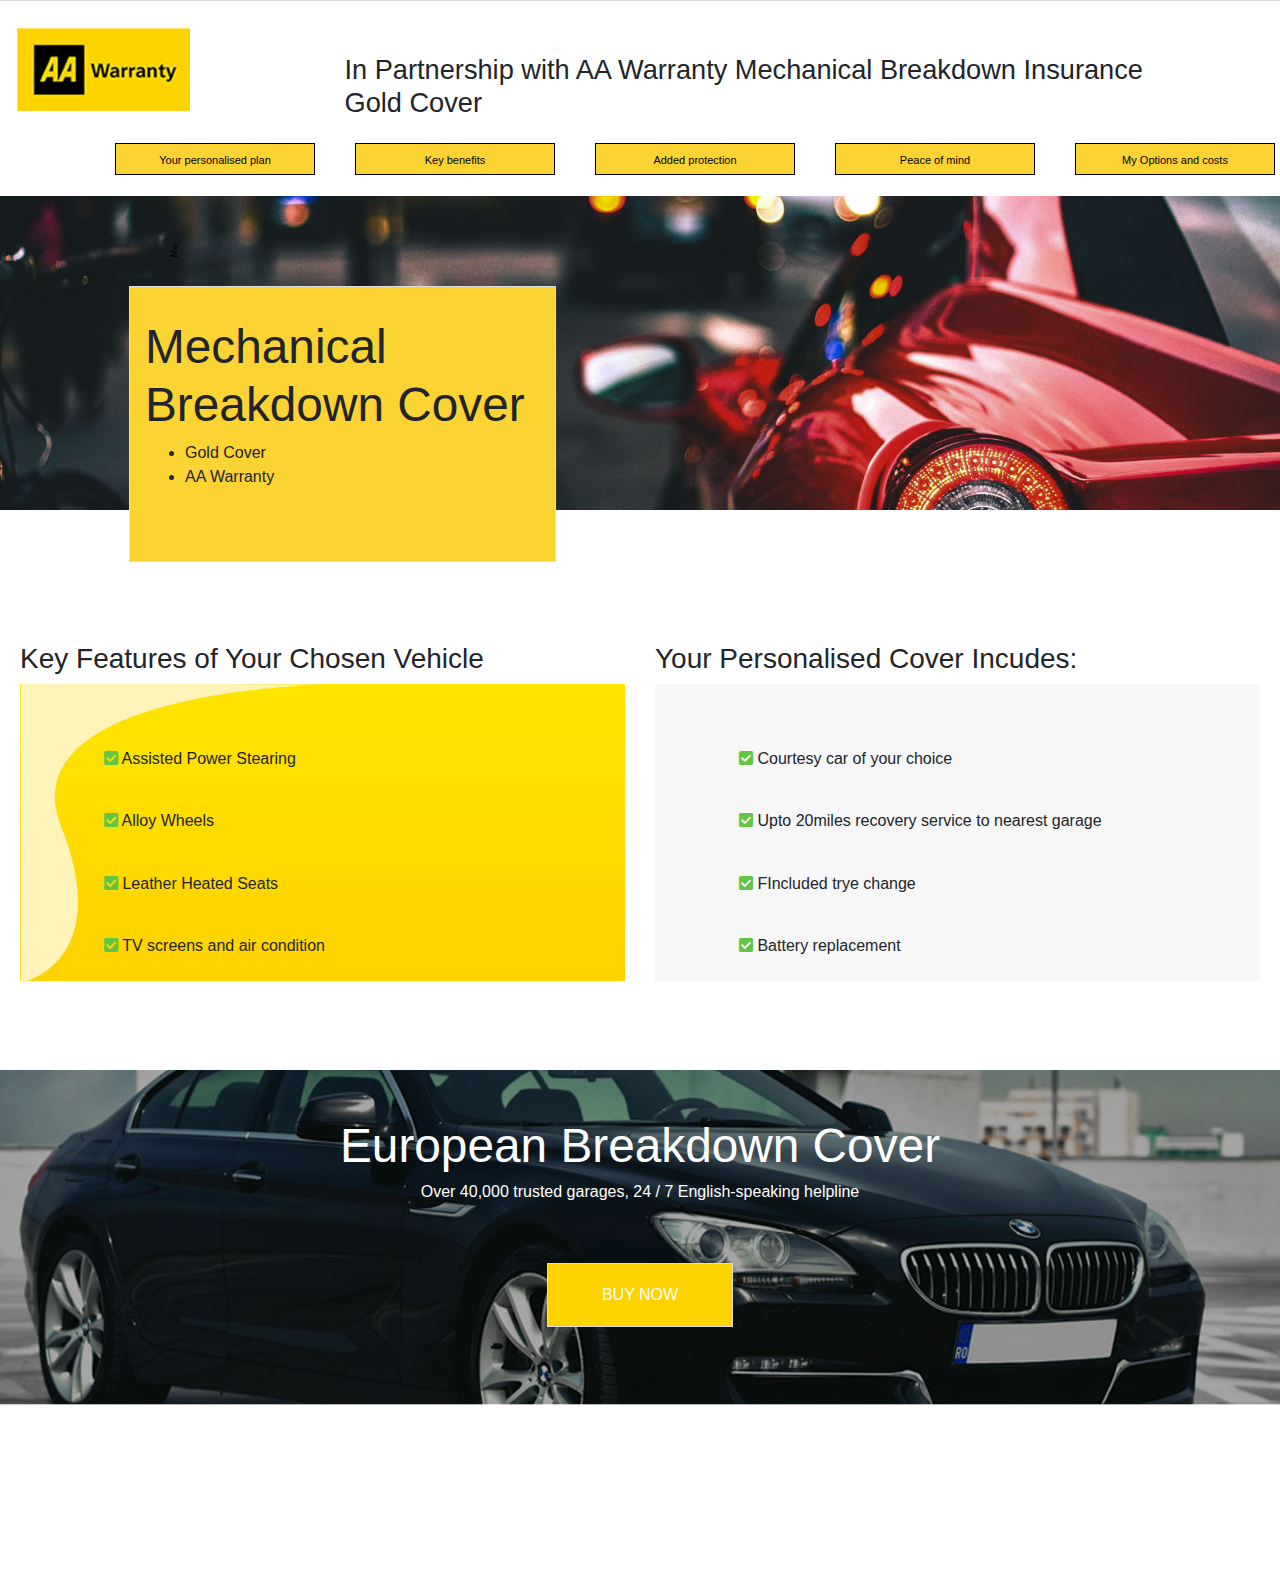
==== index.html @ 397bcaa7 "upload files git ignored images" ====
<!DOCTYPE html>
<html lang="en" dir="ltr">
  <head>
    <meta charset="utf-8">
    <title></title>
    <meta name="viewport" content="width=device-width, initial-scale=1.0">
    <link href="https://fonts.googleapis.com/css?family=Rubik&display=swap" rel="stylesheet">
    <link href="css/fontawesome/css/all.css" rel="stylesheet">
    <link rel="stylesheet" href="css/styles.css"/>
    <link rel="stylesheet" href="css/bootstrap.min.css"/>
    <script type="text/javascript" src="js/jquery3.1.1.js"></script>
    <script type="text/javascript" src="js/script.js"></script>
  </head>
  <body>
    <header>
      <div class="row top-bar">
        <div class="col-sm-8 col-lg-3 logo"><img src="images/logo.jpg"/></div>
        <div class="col-sm-12 col-lg-8 right-col" ><h5>In Partnership with AA Warranty Mechanical Breakdown Insurance Gold Cover</h5></div>
      </div>
      <nav id="navigation">
        <button class="menu"><i class="fa fa-bars"></i></button>
        <ul class="row">
          <li class="col-md-2"><a href="index.html">Your personalised plan</a></li>
          <li class="col-md-2"><a href="keybenefit.html">Key benefits</a></li>
          <li class="col-md-2"><a href="addedprotection.html">Added protection</a></li>
          <li class="col-md-2"><a href="peaceofmind.html">Peace of mind</a></li>
          <li class="col-md-2"><a href="options.html">My Options and costs</a></li>
        </ul>
      </nav>

    </header>
    <section id="container">
      <img src="images/hero-image-1.jpg">
        <div class="col-md-4 hero-text"><h4>Mechanical Breakdown Cover</h4>
          <ul>
            <li>Gold Cover</li>
            <li>AA Warranty</li>
            </ul>
      </div>
    </section>
    <section class="row key-features">
      <div class="col-sm-12 col-lg-6">
        <h3>Key Features of Your Chosen Vehicle</h3>
        <div class="key-features-cont">
          <ul>
            <li><i class="fa fa-check-square"></i> Assisted Power Stearing</li>
            <li><i class="fa fa-check-square"></i> Alloy Wheels</li>
            <li><i class="fa fa-check-square"></i> Leather Heated Seats</li>
            <li><i class="fa fa-check-square"></i> TV screens and air condition</li>
            </ul>
        </div>
      </div>
      <div class="col-sm-12 col-lg-6">
        <h3>Your Personalised Cover Incudes:</h3>
        <div class="your-personal-cont">
          <ul>
            <li><i class="fa fa-check-square"></i> Courtesy car of your choice</li>
            <li><i class="fa fa-check-square"></i> Upto 20miles recovery service to nearest garage</li>
            <li><i class="fa fa-check-square"></i> FIncluded trye change</li>
            <li><i class="fa fa-check-square"></i> Battery replacement</li>
            </ul>
        </div>
      </div>
    </section>
    <section class="row" id="car-container">
      <div class="col-lg-12">
        <h4>European Breakdown Cover</h4>
        <h6>Over 40,000 trusted garages, 24 / 7 English-speaking helpline</h6>
        <a class="button" href="">BUY NOW</a>
      </div>
    </section>


  </body>
</html>
---- css/styles.css ----
* {
  font-family: 'Rubix', sans-serif;
}
#havigation {
  height: 125px;
}
#navigation ul {
  float: right;
}
#navigation ul li {
  list-style: none;
  background-color: #fbd333;
  border: solid 1px #000;
  text-align: center;
  padding: 3px 10px;
  margin:5px 20px;
  width:200px

}

#navigation ul li a {
  font-family: inherit;
  font-size: 11px;
  color: #000;
}

#navigation ul li:hover  {
  background-color: #ddd;
}

#navigation ul li a:active  {
  background-color: #f1e5b7;
}

#container {
  max-height: 450px;
}

section#car-container {
  background-image: url(../images/car-banner.jpg);
  background-size: 100%;
  background-repeat: no-repeat;
  max-width: 1908px;
  height: 508px;
  padding: 47px 0px;
  margin-top: 2.350cm;
  text-align: center;
}


section#car-container h4 {
  color: #fff;
  font-family: inherit;
  font-size: 2.985984em;
  font-weight: 400;
}

section#car-container h6 {
  color: #fff;
  padding-bottom: 74px;
}
a.button {
  background-color: #ffd300;
  padding: 0.59cm 1.431cm;
  border: solid 1px #ddd;
  color: #fff
}

.top-bar {
  border-top: solid 1px #ddd;
  clear:both;
}

.logo {
  max-width: 308px;
  min-height:145px;
  padding:27px;
  margin-left: 17px
}

.logo img {
  width:58%
}

.right-col {
  padding: 53px 0px 0px 27px;
}

.right-col h5 {
  font-size: 1.7em
}

.banner-image {
  background: url('images/hero-image-1.jpg');
  width:2042px;
  height:508px;
}

section img {
  max-width: 100%
}

.hero-text {
  max-width: 384px;
  min-height:276px !important;
  background-color: #fbd333;
  border: solid 1px #ddd;
  position: relative;
  padding: 31px 20px 40px 36px;
  bottom: 224px;
  margin-left: 129px;

}

.hero-text h4 {
  font-family: inherit;
  font-size: 2.985984em;
  font-weight: 400;
}

.key-features-cont {
  background-size: 100% 100%;
  background-image: url(../images/key-features-bg.jpg);
  background-repeat: no-repeat;
  max-width: 912px;
  height: 297px;
  padding: 44px;
}

.key-features {
  padding: 54px 20px 0px 20px;
}
.did-you ul li {
  list-style: none;
}
.did-you h3 {
  color: red;
  padding: 46px 36px;
}

.key-features-cont ul li,
.your-personal-cont ul li
 {
  list-style: none;
  line-height: 3.9em
}

.key-features h3{
  max-height: 468px;
  font-family: inherit;
}

.your-personal-cont {
  max-width: 912px;
  height: 297px;
  padding: 44px;
  background-color: #f7f7f7
}

.fa-check-square,
.fa-check {
  color: #62c643
}

.fa-bars {
  font-size: 32px
}

.box-1,
.box-2,
.box-3 {
  border-radius: 5px;
  border: solid 1px #000;
  margin:35px;
  padding: 10px
}

.added-protection {
  margin:0 auto;
}

.added-protection h4 {
  color: red;
  text-align: center;
  padding-bottom:10px
}

.added-protection h5 {
  color: #62c643
}

.peace-of-mind,
.options,
.weekly-cont {
  padding-top: 48px;
}

.peace-of-mind h5,
.options h5,
.options p {
  color: red;
  text-align: left;
  padding-bottom:10px
}

.year-1,
.year-2,
.year-3 {

  border: solid 1px #000;
  text-align: center;
  max-width: 155px !important;
  min-height: 30px !important;
  padding-top: 5px;
  margin-right: 38px;
}

.year-1 {
  background-color: #ffe994;
}
.year-2 {
  background-color: #ffdd5a;
}
.year-3 {
  background-color: #ffc200;
}

.check-box {
  width: 70px;
  height: 70px;
  padding: 8px;
  text-align: center;
  border: solid 1px #000;
  float:left;
  margin-right:18px
}

.menu {
  display: none
}

.footer {
  display: inline-block;
  padding: 20px 0px 0px 109px;
}

@media only screen and (max-width: 1902px) {

  #navigation ul {
    display: inline-flex;
  }
}


@media only screen and (max-width: 768px) {
  /* For mobile phones: */
  [class*="col-"] {
    width: 100%;
  }

  .logo {
    max-width: 308px;
    min-height: 145px;
    padding: 27px;
    margin: 0 auto;
  }

  .menu {
    position: absolute;
    top: 0px;
    display: block;
    margin:20px
  }

  #navigation ul {
    position: absolute;
    display: none;
    top: 52px;
    left: 32px;
    z-index: 111;
  }
  section#car-container {
    padding:0;
  }
  section#car-container h6 {
    padding-bottom:18px;
  }
  section#car-container h4{
    font-size: 28px
  }
  a.button {
    padding: 12px 20px;
  }
  .hero-text {
    width:37%;
    bottom:0;
  }
}

@media only screen and (max-width: 472px){
  .key-features-cont,
  .your-personal-cont {
    width:100%;
  }
}
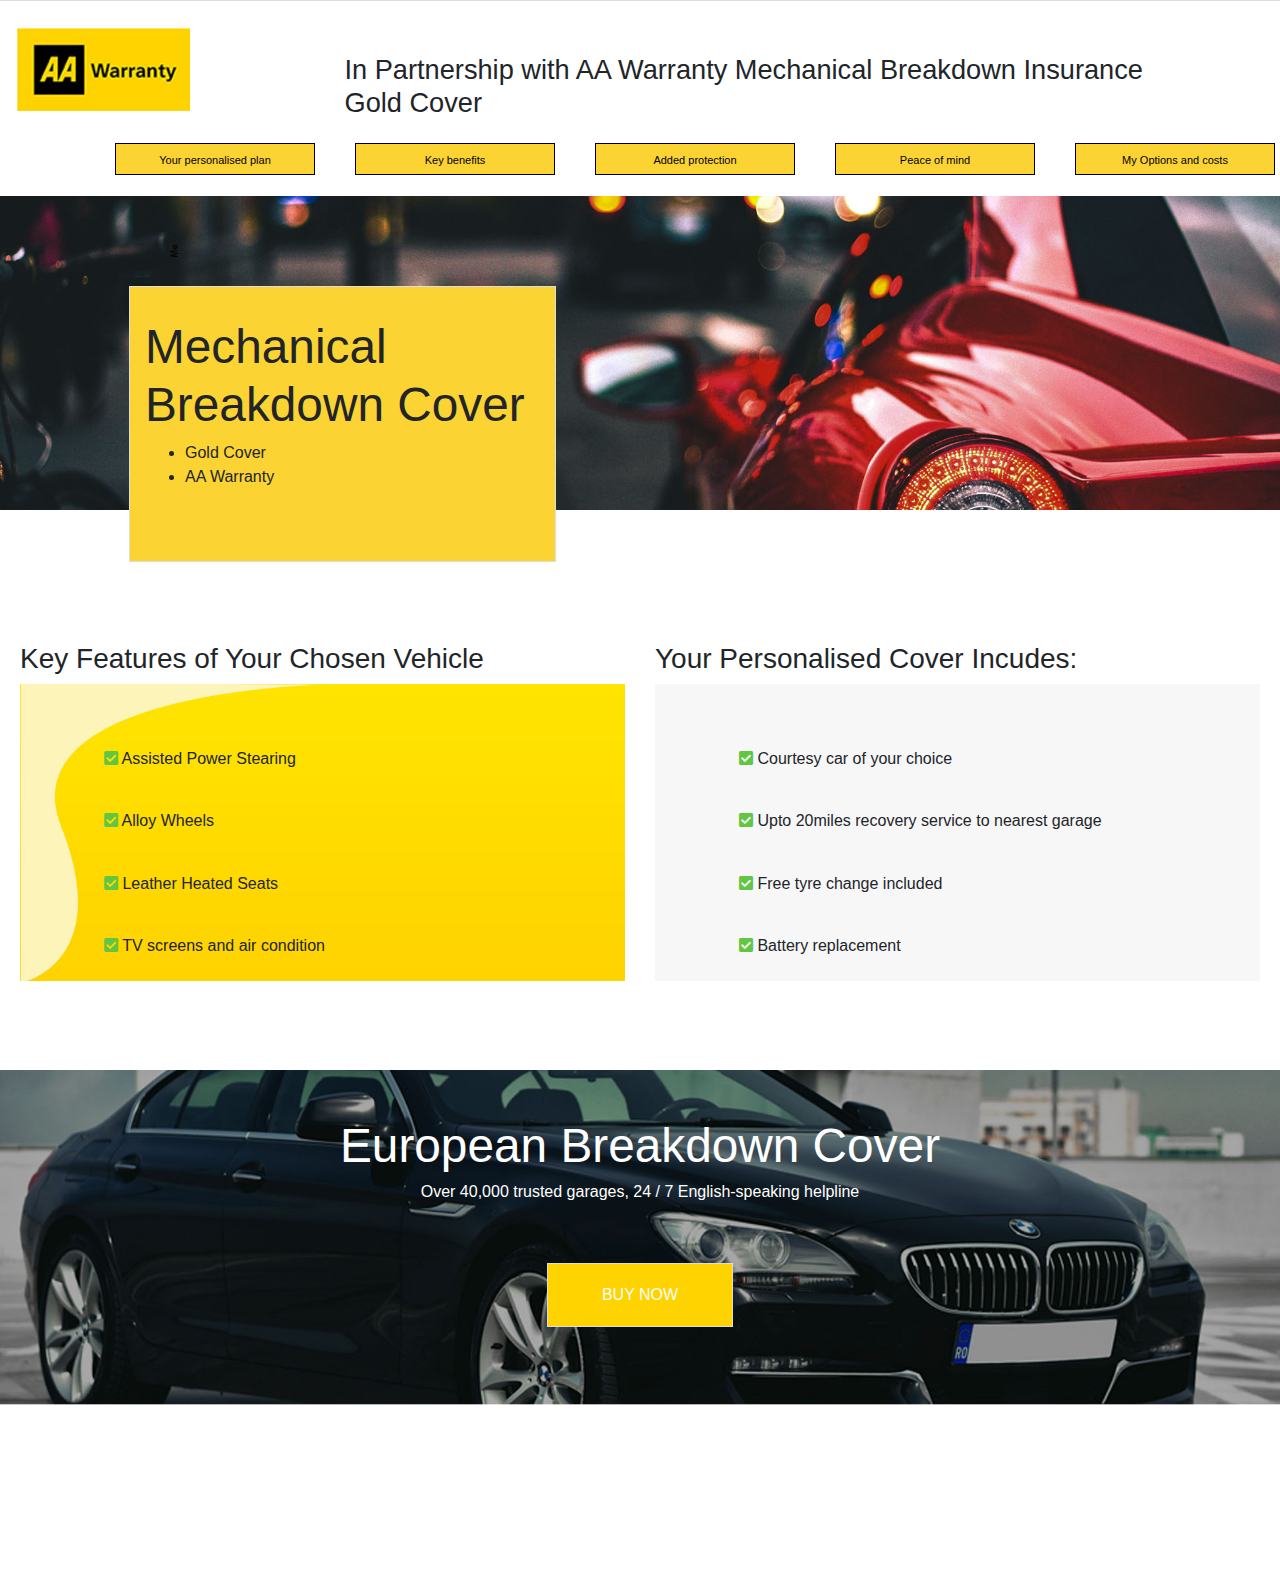
==== commit 521e1b45: "spelling changed on home page" ====
--- a/index.html
+++ b/index.html
@@ -56,7 +56,7 @@
           <ul>
             <li><i class="fa fa-check-square"></i> Courtesy car of your choice</li>
             <li><i class="fa fa-check-square"></i> Upto 20miles recovery service to nearest garage</li>
-            <li><i class="fa fa-check-square"></i> FIncluded trye change</li>
+            <li><i class="fa fa-check-square"></i> Free tyre change included</li>
             <li><i class="fa fa-check-square"></i> Battery replacement</li>
             </ul>
         </div>
